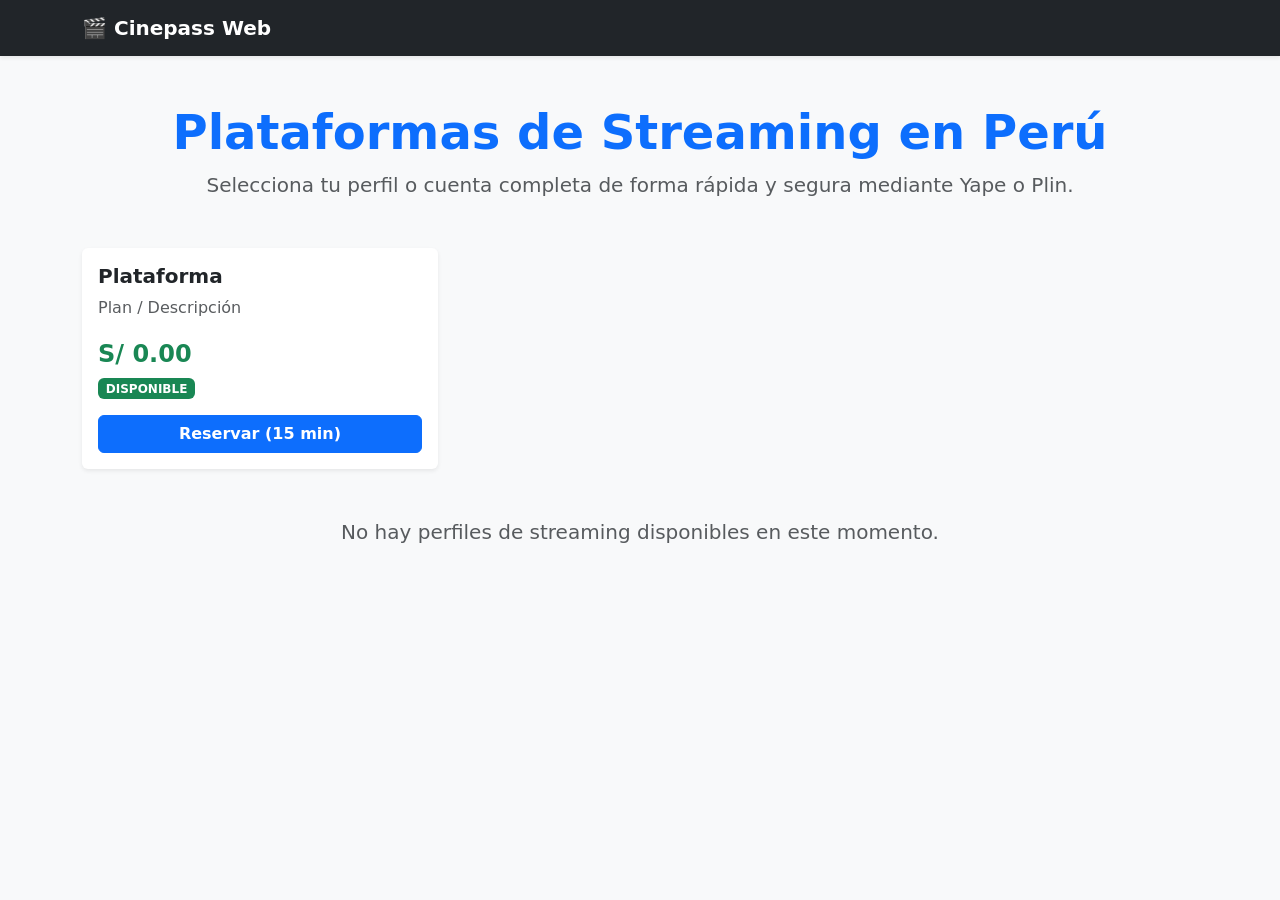
==== src/main/resources/templates/index.html @ 6aa515ee "db43-boop" ====
<!DOCTYPE html>
<html xmlns:th="http://www.thymeleaf.org">
<head>
    <meta charset="UTF-8">
    <meta name="viewport" content="width=device-width, initial-scale=1.0">
    <title>Cinepass Web - Catálogo de Streaming</title>
    <!-- Bootstrap CSS -->
    <link rel="stylesheet" href="https://cdn.jsdelivr.net/npm/bootstrap@5.3.0/dist/css/bootstrap.min.css">
</head>
<body class="bg-light">

    <!-- Navegación -->
    <nav class="navbar navbar-dark bg-dark shadow-sm">
        <div class="container">
            <a class="navbar-brand fw-bold" href="#">🎬 Cinepass Web</a>
        </div>
    </nav>

    <!-- Contenido Principal -->
    <div class="container py-5">
        <div class="text-center mb-5">
            <h1 class="display-5 fw-bold text-primary">Plataformas de Streaming en Perú</h1>
            <p class="lead text-muted">Selecciona tu perfil o cuenta completa de forma rápida y segura mediante Yape o Plin.</p>
        </div>
        
        <!-- Bucle dinámico de Thymeleaf con la lista de perfiles -->
        <div class="row">
            <div class="col-md-4 mb-4" th:each="perfil : ${perfiles}">
                <div class="card shadow-sm border-0 h-100">
                    <div class="card-body d-flex flex-column justify-content-between">
                        <div>
                            <h5 class="card-title fw-bold text-dark" th:text="${perfil.plataforma}">Plataforma</h5>
                            <p class="card-text text-muted" th:text="${perfil.tipoPlan}">Plan / Descripción</p>
                        </div>
                        <div class="mt-3">
                            <p class="text-success fw-bold fs-4 mb-1" th:text="'S/ ' + ${#numbers.formatDecimal(perfil.precio, 1, 2)}">S/ 0.00</p>
                            <span class="badge bg-success mb-3" th:text="${perfil.estado}">DISPONIBLE</span>
                            <a href="#" class="btn btn-primary w-100 fw-bold">Reservar (15 min)</a>
                        </div>
                    </div>
                </div>
            </div>
            
            <!-- Mensaje por si la lista está vacía -->
            <div class="col-12 text-center py-4" th:if="${#lists.isEmpty(perfiles)}">
                <p class="text-muted fs-5">No hay perfiles de streaming disponibles en este momento.</p>
            </div>
        </div>
    </div>

    <!-- Bootstrap JS (Opcional) -->
    <script src="https://cdn.jsdelivr.net/npm/bootstrap@5.3.0/dist/js/bootstrap.bundle.min.js"></script>
</body>
</html>
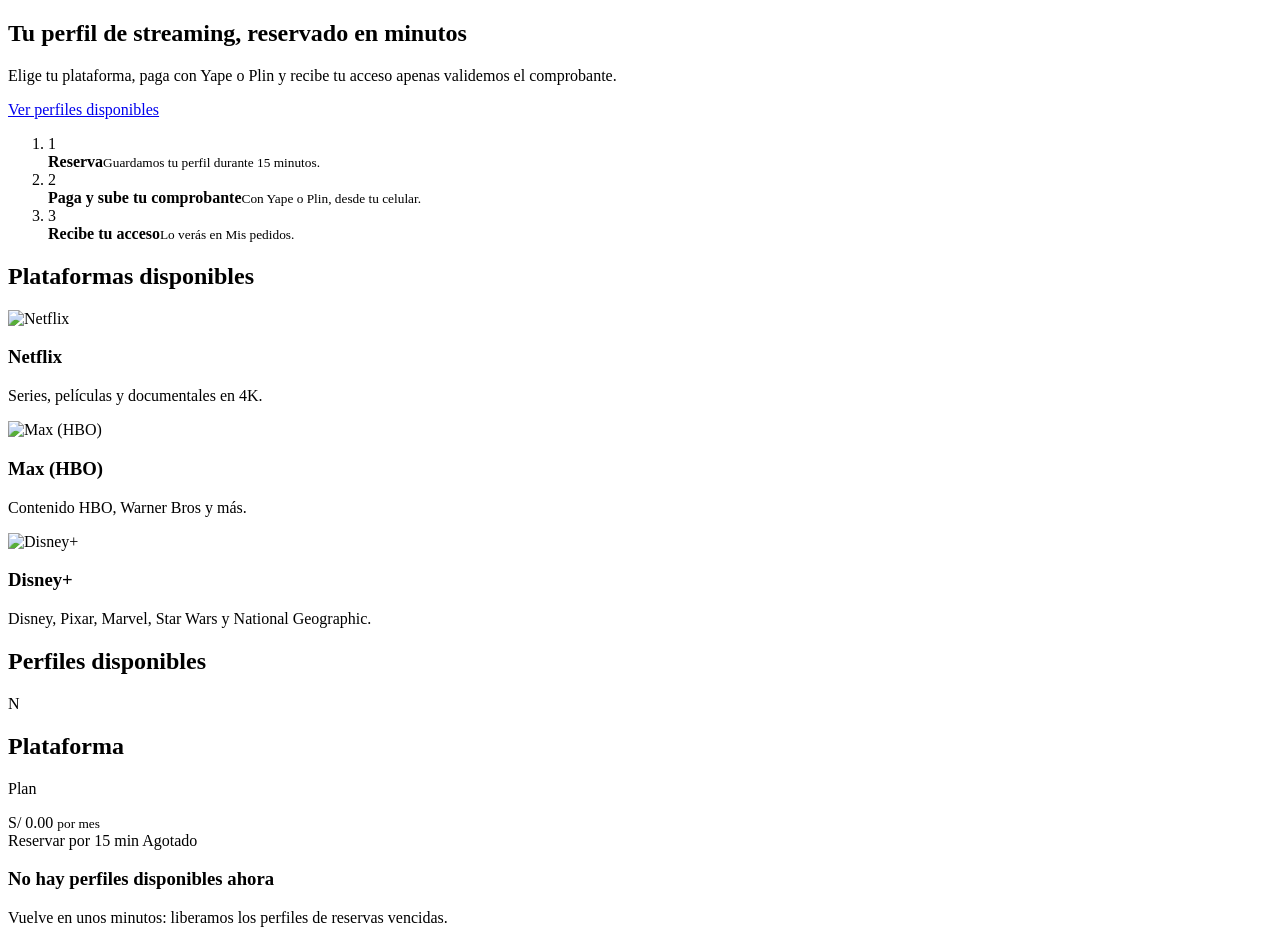
==== commit 63cc2b6a: "Frontend completo: catálogo, checkout, cliente, admin con login Co-authored-by: Junie <junie@jetbrai" ====
--- a/src/main/resources/templates/index.html
+++ b/src/main/resources/templates/index.html
@@ -1,54 +1,92 @@
 <!DOCTYPE html>
-<html xmlns:th="http://www.thymeleaf.org">
-<head>
-    <meta charset="UTF-8">
-    <meta name="viewport" content="width=device-width, initial-scale=1.0">
-    <title>Cinepass Web - Catálogo de Streaming</title>
-    <!-- Bootstrap CSS -->
-    <link rel="stylesheet" href="https://cdn.jsdelivr.net/npm/bootstrap@5.3.0/dist/css/bootstrap.min.css">
-</head>
-<body class="bg-light">
+<html xmlns:th="http://www.thymeleaf.org" lang="es">
+<head th:replace="~{fragments/layout :: head('Catálogo de streaming')}"></head>
+<body>
+<header th:replace="~{fragments/layout :: nav('catalogo')}"></header>
 
-    <!-- Navegación -->
-    <nav class="navbar navbar-dark bg-dark shadow-sm">
-        <div class="container">
-            <a class="navbar-brand fw-bold" href="#">🎬 Cinepass Web</a>
+<main>
+    <section class="container cp-hero">
+        <div class="row g-4 align-items-end">
+            <div class="col-lg-7">
+                <h1 class="animate-in">Tu perfil de streaming, reservado en minutos</h1>
+                <p class="animate-in">Elige tu plataforma, paga con Yape o Plin y recibe tu acceso apenas validemos el comprobante.</p>
+                <div class="animate-in"><a href="#catalogo" class="cp-btn cp-btn-primary">Ver perfiles disponibles</a></div>
+            </div>
+            <div class="col-lg-5">
+                <ol class="steps">
+                    <li class="animate-in"><span>1</span><div><b>Reserva</b><small>Guardamos tu perfil durante 15 minutos.</small></div></li>
+                    <li class="animate-in"><span>2</span><div><b>Paga y sube tu comprobante</b><small>Con Yape o Plin, desde tu celular.</small></div></li>
+                    <li class="animate-in"><span>3</span><div><b>Recibe tu acceso</b><small>Lo verás en Mis pedidos.</small></div></li>
+                </ol>
+            </div>
         </div>
-    </nav>
+    </section>
 
-    <!-- Contenido Principal -->
-    <div class="container py-5">
-        <div class="text-center mb-5">
-            <h1 class="display-5 fw-bold text-primary">Plataformas de Streaming en Perú</h1>
-            <p class="lead text-muted">Selecciona tu perfil o cuenta completa de forma rápida y segura mediante Yape o Plin.</p>
+    <!-- Plataformas que ofrecemos -->
+    <section class="container py-4" aria-labelledby="t-plats">
+        <h2 id="t-plats" class="h4 text-center mb-4 animate-in">Plataformas disponibles</h2>
+        <div class="platforms-row">
+            <div class="platform-card animate-in p-netflix">
+                <img src="https://www.mercadonegro.pe/wp-content/uploads/2023/12/netflix-2.png" alt="Netflix" loading="lazy">
+                <div class="platform-info">
+                    <h3>Netflix</h3>
+                    <p>Series, películas y documentales en 4K.</p>
+                </div>
+            </div>
+            <div class="platform-card animate-in p-max">
+                <img src="https://encrypted-tbn0.gstatic.com/images?q=tbn:ANd9GcQl93CG_oNImmzxYnJ2DopAmS2CIEQEQp9HYkI-44OHGaLrc2QqJnmFtVNH&s=10" alt="Max (HBO)" loading="lazy">
+                <div class="platform-info">
+                    <h3>Max (HBO)</h3>
+                    <p>Contenido HBO, Warner Bros y más.</p>
+                </div>
+            </div>
+            <div class="platform-card animate-in p-disney">
+                <img src="https://images.unsplash.com/photo-1596727147705-61a532a659bd?w=400&h=250&fit=crop" alt="Disney+" loading="lazy">
+                <div class="platform-info">
+                    <h3>Disney+</h3>
+                    <p>Disney, Pixar, Marvel, Star Wars y National Geographic.</p>
+                </div>
+            </div>
         </div>
-        
-        <!-- Bucle dinámico de Thymeleaf con la lista de perfiles -->
-        <div class="row">
-            <div class="col-md-4 mb-4" th:each="perfil : ${perfiles}">
-                <div class="card shadow-sm border-0 h-100">
-                    <div class="card-body d-flex flex-column justify-content-between">
-                        <div>
-                            <h5 class="card-title fw-bold text-dark" th:text="${perfil.plataforma}">Plataforma</h5>
-                            <p class="card-text text-muted" th:text="${perfil.tipoPlan}">Plan / Descripción</p>
-                        </div>
-                        <div class="mt-3">
-                            <p class="text-success fw-bold fs-4 mb-1" th:text="'S/ ' + ${#numbers.formatDecimal(perfil.precio, 1, 2)}">S/ 0.00</p>
-                            <span class="badge bg-success mb-3" th:text="${perfil.estado}">DISPONIBLE</span>
-                            <a href="#" class="btn btn-primary w-100 fw-bold">Reservar (15 min)</a>
+    </section>
+
+    <section class="container pb-5" id="catalogo" aria-labelledby="t-cat">
+        <h2 id="t-cat" class="h3 mb-4 animate-in">Perfiles disponibles</h2>
+        <div class="row g-4">
+            <div class="col-12 col-md-6 col-lg-4" th:each="perfil : ${perfiles}">
+                <article class="ticket animate-in" th:classappend="'p-' + ${perfil.slug}">
+                    <div class="ticket-img" th:style="'background-image:url(' + ${perfil.imagenUrl} + ')'" th:title="${perfil.plataforma}">
+                        <div class="ticket-img-overlay">
+                            <div class="ticket-logo" aria-hidden="true" th:text="${#strings.substring(perfil.plataforma, 0, 1)}">N</div>
                         </div>
                     </div>
+                    <div class="ticket-body">
+                        <h2 th:text="${perfil.plataforma}">Plataforma</h2>
+                        <p class="muted mb-0" th:text="${perfil.tipoPlan}">Plan</p>
+                    </div>
+                    <div class="ticket-stub">
+                        <div class="price">
+                            <span th:text="'S/ ' + ${#numbers.formatDecimal(perfil.precio, 1, 'COMMA', 2, 'POINT')}">S/ 0.00</span>
+                            <small>por mes</small>
+                        </div>
+                        <div th:switch="${perfil.estado}">
+                            <a th:case="'DISPONIBLE'" th:href="@{/checkout/{id}(id=${perfil.id})}" class="cp-btn cp-btn-primary w-100">Reservar por 15 min</a>
+                            <span th:case="*" class="cp-btn cp-btn-ghost w-100 is-disabled">Agotado</span>
+                        </div>
+                    </div>
+                </article>
+            </div>
+            <div class="col-12" th:if="${#lists.isEmpty(perfiles)}">
+                <div class="cp-card text-center">
+                    <h3 class="h5">No hay perfiles disponibles ahora</h3>
+                    <p class="muted mb-0">Vuelve en unos minutos: liberamos los perfiles de reservas vencidas.</p>
                 </div>
             </div>
-            
-            <!-- Mensaje por si la lista está vacía -->
-            <div class="col-12 text-center py-4" th:if="${#lists.isEmpty(perfiles)}">
-                <p class="text-muted fs-5">No hay perfiles de streaming disponibles en este momento.</p>
-            </div>
         </div>
-    </div>
+    </section>
+</main>
 
-    <!-- Bootstrap JS (Opcional) -->
-    <script src="https://cdn.jsdelivr.net/npm/bootstrap@5.3.0/dist/js/bootstrap.bundle.min.js"></script>
+<footer th:replace="~{fragments/layout :: footer}"></footer>
+<th:block th:replace="~{fragments/layout :: scripts}"></th:block>
 </body>
-</html>+</html>
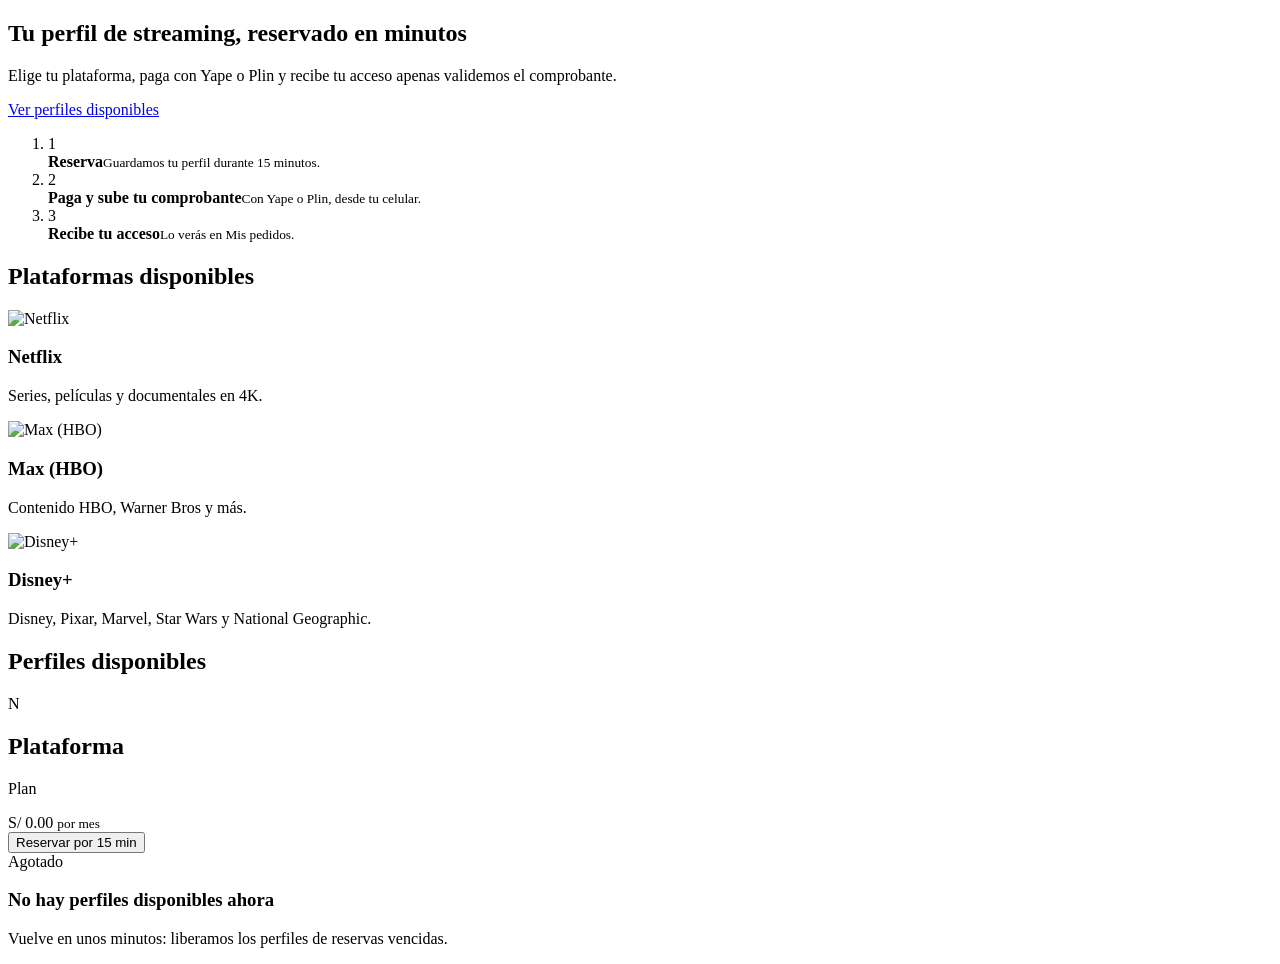
==== commit d688b091: "Implementar flujo MVP de CinePass" ====
--- a/src/main/resources/templates/index.html
+++ b/src/main/resources/templates/index.html
@@ -70,7 +70,7 @@
                             <small>por mes</small>
                         </div>
                         <div th:switch="${perfil.estado}">
-                            <a th:case="'DISPONIBLE'" th:href="@{/checkout/{id}(id=${perfil.id})}" class="cp-btn cp-btn-primary w-100">Reservar por 15 min</a>
+                            <form th:case="'DISPONIBLE'" method="post" th:action="@{/reservas/{id}(id=${perfil.id})}"><input type="hidden" name="_formToken" th:value="${formToken}"><button type="submit" class="cp-btn cp-btn-primary w-100">Reservar por 15 min</button></form>
                             <span th:case="*" class="cp-btn cp-btn-ghost w-100 is-disabled">Agotado</span>
                         </div>
                     </div>
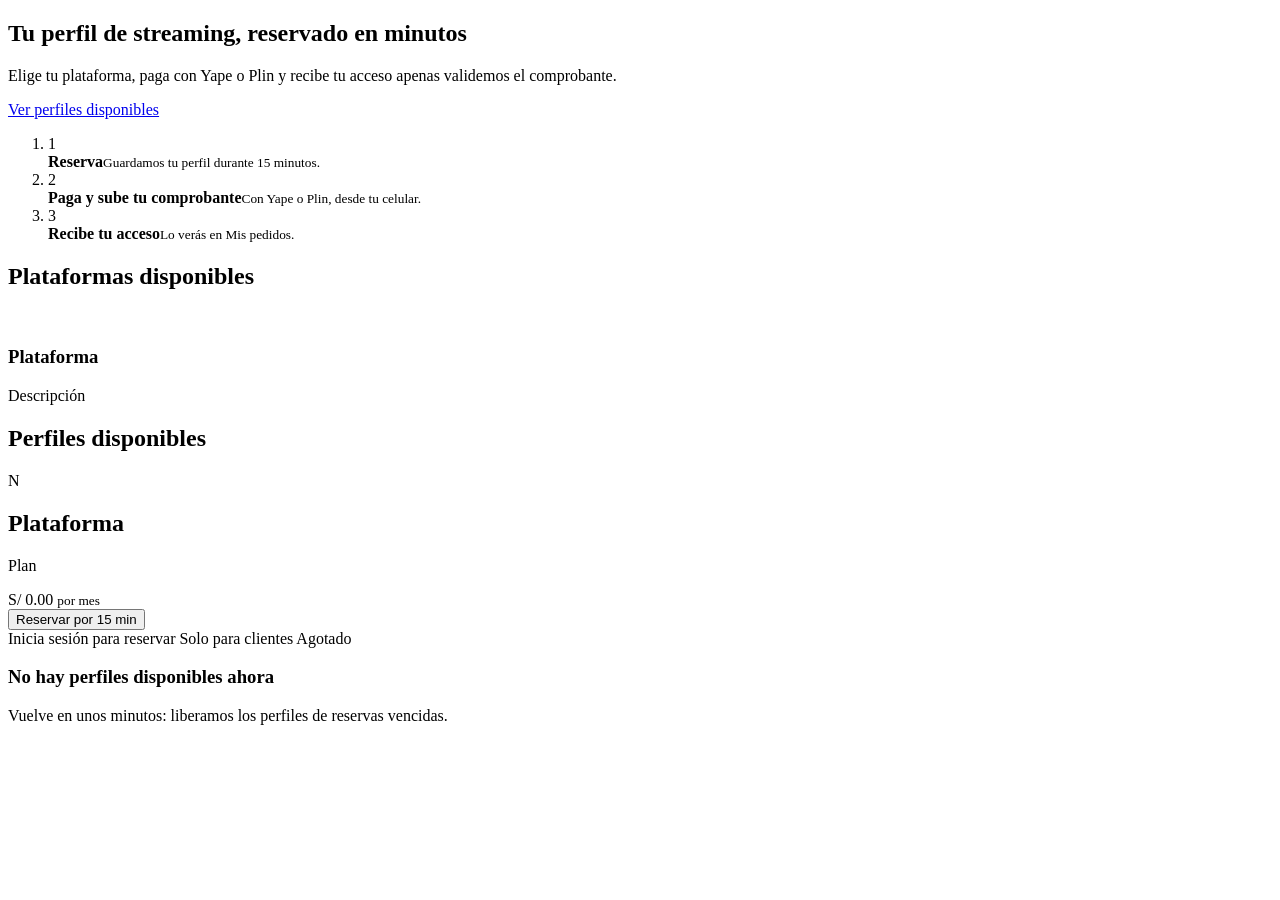
==== commit f345d2cc: "subiendo cambios" ====
--- a/src/main/resources/templates/index.html
+++ b/src/main/resources/templates/index.html
@@ -1,5 +1,5 @@
 <!DOCTYPE html>
-<html xmlns:th="http://www.thymeleaf.org" lang="es">
+<html xmlns:th="http://www.thymeleaf.org" xmlns:sec="http://www.thymeleaf.org/extras/spring-security" lang="es">
 <head th:replace="~{fragments/layout :: head('Catálogo de streaming')}"></head>
 <body>
 <header th:replace="~{fragments/layout :: nav('catalogo')}"></header>
@@ -22,29 +22,15 @@
         </div>
     </section>
 
-    <!-- Plataformas que ofrecemos -->
     <section class="container py-4" aria-labelledby="t-plats">
         <h2 id="t-plats" class="h4 text-center mb-4 animate-in">Plataformas disponibles</h2>
         <div class="platforms-row">
-            <div class="platform-card animate-in p-netflix">
-                <img src="https://www.mercadonegro.pe/wp-content/uploads/2023/12/netflix-2.png" alt="Netflix" loading="lazy">
+            <div class="platform-card animate-in" th:each="plataforma : ${plataformas}">
+                <img th:if="${plataforma.logoUrl != null and !#strings.isEmpty(plataforma.logoUrl)}"
+                     th:src="${plataforma.logoUrl}" th:alt="${plataforma.nombre}" loading="lazy">
                 <div class="platform-info">
-                    <h3>Netflix</h3>
-                    <p>Series, películas y documentales en 4K.</p>
-                </div>
-            </div>
-            <div class="platform-card animate-in p-max">
-                <img src="https://encrypted-tbn0.gstatic.com/images?q=tbn:ANd9GcQl93CG_oNImmzxYnJ2DopAmS2CIEQEQp9HYkI-44OHGaLrc2QqJnmFtVNH&s=10" alt="Max (HBO)" loading="lazy">
-                <div class="platform-info">
-                    <h3>Max (HBO)</h3>
-                    <p>Contenido HBO, Warner Bros y más.</p>
-                </div>
-            </div>
-            <div class="platform-card animate-in p-disney">
-                <img src="https://images.unsplash.com/photo-1596727147705-61a532a659bd?w=400&h=250&fit=crop" alt="Disney+" loading="lazy">
-                <div class="platform-info">
-                    <h3>Disney+</h3>
-                    <p>Disney, Pixar, Marvel, Star Wars y National Geographic.</p>
+                    <h3 th:text="${plataforma.nombre}">Plataforma</h3>
+                    <p th:text="${plataforma.descripcion != null ? plataforma.descripcion : 'Perfiles disponibles para reservar.'}">Descripción</p>
                 </div>
             </div>
         </div>
@@ -70,7 +56,11 @@
                             <small>por mes</small>
                         </div>
                         <div th:switch="${perfil.estado}">
-                            <form th:case="'DISPONIBLE'" method="post" th:action="@{/reservas/{id}(id=${perfil.id})}"><input type="hidden" name="_formToken" th:value="${formToken}"><button type="submit" class="cp-btn cp-btn-primary w-100">Reservar por 15 min</button></form>
+                            <th:block th:case="'DISPONIBLE'">
+                                <form sec:authorize="hasRole('CLIENTE')" method="post" th:action="@{/reservas/{id}(id=${perfil.id})}"><input type="hidden" name="_formToken" th:value="${formToken}"><button type="submit" class="cp-btn cp-btn-primary w-100">Reservar por 15 min</button></form>
+                                <a sec:authorize="isAnonymous()" class="cp-btn cp-btn-primary w-100" th:href="@{/login}">Inicia sesión para reservar</a>
+                                <span sec:authorize="hasRole('ADMINISTRADOR')" class="cp-btn cp-btn-ghost w-100 is-disabled">Solo para clientes</span>
+                            </th:block>
                             <span th:case="*" class="cp-btn cp-btn-ghost w-100 is-disabled">Agotado</span>
                         </div>
                     </div>
